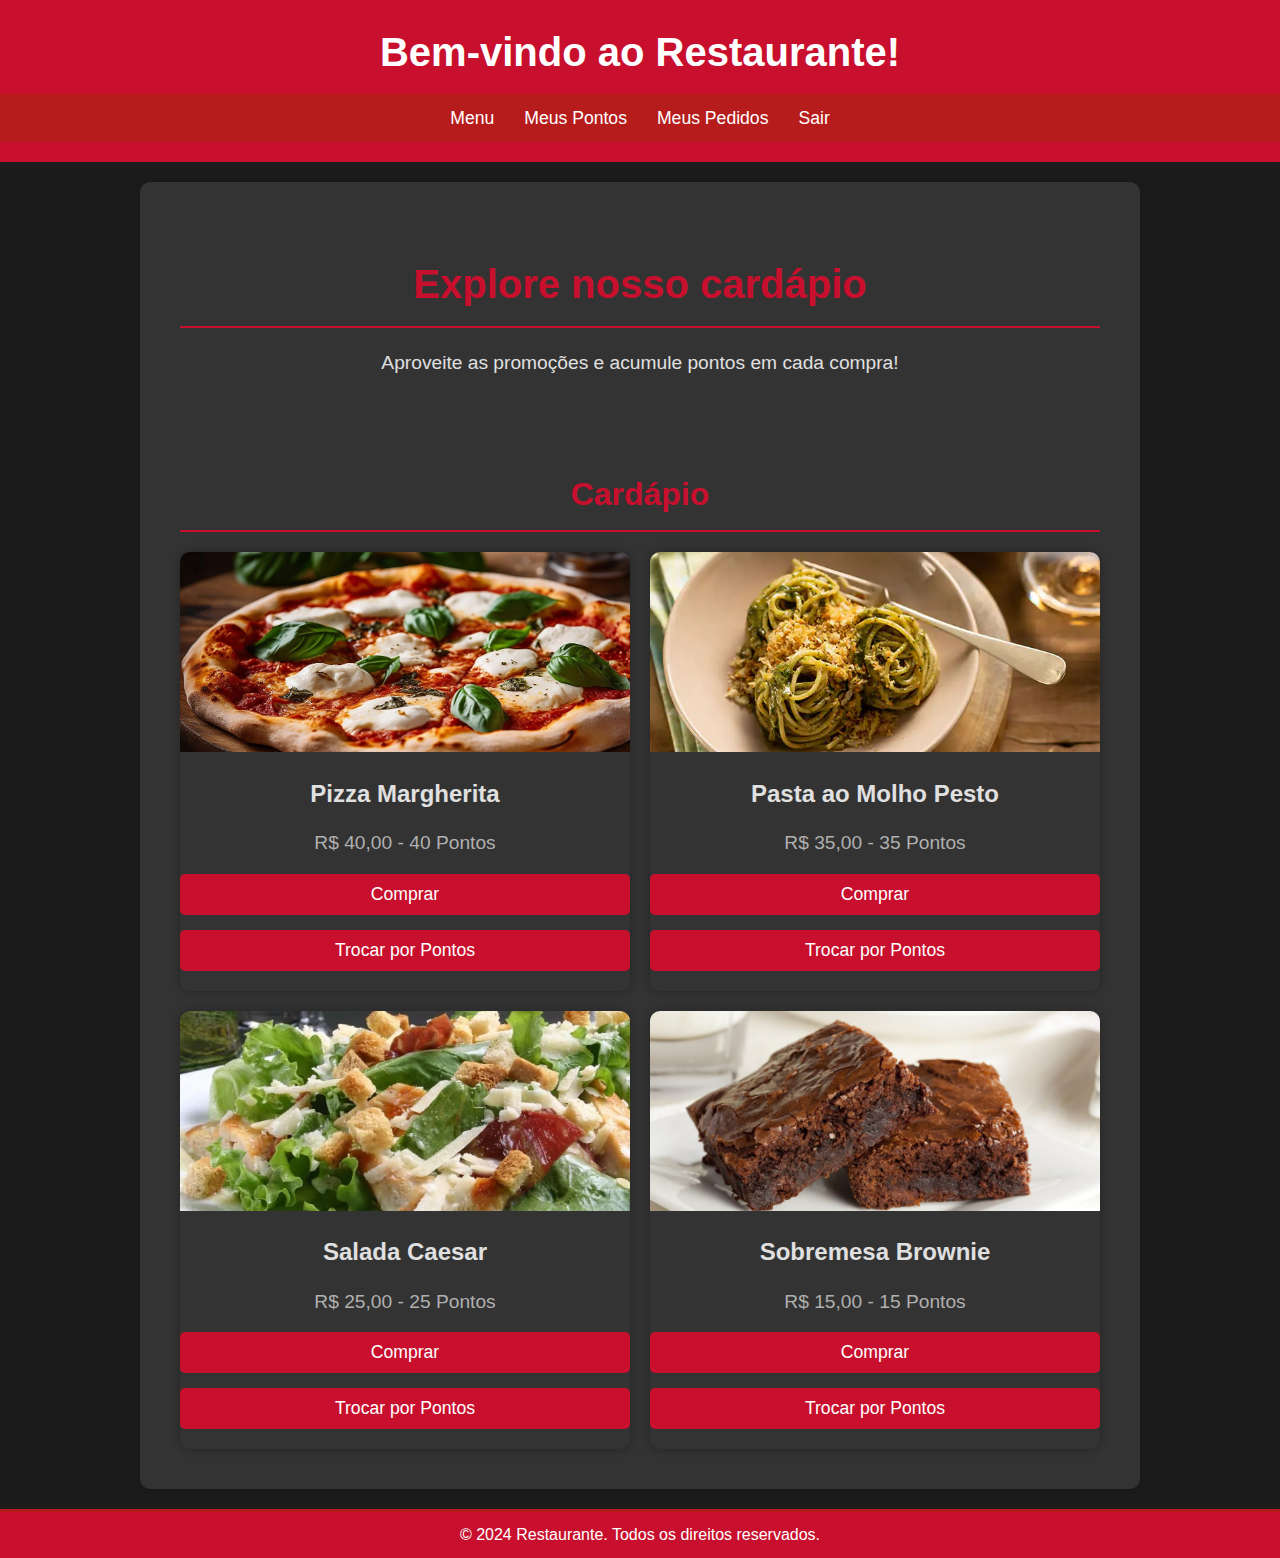
==== cliente_dashboard.html @ 96f49249 "mudanças_01" ====
<!DOCTYPE html>
<html lang="pt-BR">
<head>
    <meta charset="UTF-8">
    <meta name="viewport" content="width=device-width, initial-scale=1.0">
    <title>Dashboard do Cliente</title>
    <link rel="stylesheet" href="styles.css">
</head>
<body>
    <header>
        <h1>Bem-vindo ao Restaurante!</h1>
        <nav>
            <ul>
                <li><a href="cliente_dashboard.html">Menu</a></li>
                <li><a href="pontos.html">Meus Pontos</a></li>
                <li><a href="meu_pedido.html">Meus Pedidos</a></li>
                <li><a href="login.html">Sair</a></li>
            </ul>
        </nav>
    </header>

    <main>
        <section class="intro">
            <h2>Explore nosso cardápio</h2>
            <p>Aproveite as promoções e acumule pontos em cada compra!</p>
        </section>

        <section class="menu">
            <h2>Cardápio</h2>
            <div class="grid-container">
                <div class="grid-item">
                    <img src="./img/pizza.jpg" alt="Pizza">
                    <h3>Pizza Margherita</h3>
                    <p>R$ 40,00 - 40 Pontos</p>
                    <form>
                        <button>Comprar</button>
                        <p></p>
                        <button>Trocar por Pontos</button>
                    </form>
                </div>
                <div class="grid-item">
                    <img src="./img/pasta.webp" alt="Pasta">
                    <h3>Pasta ao Molho Pesto</h3>
                    <p>R$ 35,00 - 35 Pontos</p>
                    <form>
                        <button>Comprar</button>
                        <p></p>
                        <button>Trocar por Pontos</button>
                    </form>
                </div>
                <div class="grid-item">
                    <img src="./img/salada.webp" alt="Salada">
                    <h3>Salada Caesar</h3>
                    <p>R$ 25,00 - 25 Pontos</p>
                    <form>
                        <button>Comprar</button>
                        <p></p>
                        <button>Trocar por Pontos</button>
                    </form>
                </div>
                <div class="grid-item">
                    <img src="./img/brownie.jpg" alt="Sobremesa">
                    <h3>Sobremesa Brownie</h3>
                    <p>R$ 15,00 - 15 Pontos</p>
                    <form>
                        <button>Comprar</button>
                        <p></p>
                        <button>Trocar por Pontos</button>
                    </form>
                </div>
            </div>
        </section>
    </main>

    <footer>
        <p>&copy; 2024 Restaurante. Todos os direitos reservados.</p>
    </footer>
</body>
</html>
---- styles.css ----
/* Reseta estilos padrão */
* {
    margin: 0;
    padding: 0;
    box-sizing: border-box;
}

body {
    font-family: 'Arial', sans-serif;
    background-color: #1c1c1c; /* Preto */
    color: #e0e0e0; /* Cinza claro */
    line-height: 1.6;
}

header {
    background-color: #c8102e; /* Vermelho escuro */
    color: white;
    padding: 20px 0;
    text-align: center;
}

header h1 {
    font-size: 2.5em;
}

nav ul {
    list-style-type: none;
    display: flex;
    justify-content: center;
    background-color: #b71c1c; /* Vermelho mais escuro */
}

nav ul li {
    margin: 0 15px;
}

nav ul li a {
    color: white;
    text-decoration: none;
    font-size: 1.1em;
}

main {
    margin: 20px auto;
    padding: 20px;
    max-width: 1000px;
    background-color: #333; /* Preto escuro */
    border-radius: 10px;
    box-shadow: 0 0 10px rgba(0, 0, 0, 0.3);
}

h2 {
    margin-bottom: 20px;
    color: #c8102e; /* Vermelho escuro */
    font-size: 2em;
    border-bottom: 2px solid #c8102e; /* Vermelho escuro */
    padding-bottom: 10px;
}

form {
    display: flex;
    flex-direction: column;
    margin-bottom: 20px;
}

form label {
    margin-bottom: 10px;
    font-weight: bold;
    color: #e0e0e0; /* Cinza claro */
}

form input, form select, form textarea {
    padding: 10px;
    margin-bottom: 20px;
    border: 1px solid #444; /* Cinza escuro */
    border-radius: 5px;
    font-size: 1em;
    background-color: #333; /* Preto escuro */
    color: #e0e0e0; /* Cinza claro */
}

form button {
    padding: 10px 15px;
    font-size: 1.1em;
    color: white;
    background-color: #c8102e; /* Vermelho escuro */
    border: none;
    border-radius: 5px;
    cursor: pointer;
    transition: background-color 0.3s ease;
}

form button:hover {
    background-color: #b71c1c; /* Vermelho mais escuro */
}

table {
    width: 100%;
    border-collapse: collapse;
    margin-bottom: 20px;
}

table th, table td {
    padding: 15px;
    text-align: left;
    border-bottom: 1px solid #444; /* Cinza escuro */
}

table th {
    background-color: #c8102e; /* Vermelho escuro */
    color: white;
}

table tbody tr:nth-child(even) {
    background-color: #333; /* Preto escuro */
}

table tbody tr:hover {
    background-color: #444; /* Cinza escuro */
}

table button {
    padding: 5px 10px;
    font-size: 0.9em;
    color: white;
    background-color: #c8102e; /* Vermelho escuro */
    border: none;
    border-radius: 5px;
    cursor: pointer;
    transition: background-color 0.3s ease;
}

table button:hover {
    background-color: #b71c1c; /* Vermelho mais escuro */
}

footer {
    text-align: center;
    padding: 10px 0;
    background-color: #c8102e; /* Vermelho escuro */
    color: white;
    margin-top: 20px;
    border-top: 3px solid #b71c1c; /* Vermelho mais escuro */
}

/* Cabeçalho */
header {
    background-color: #c8102e; /* Vermelho escuro */
    color: white;
    padding: 20px 0;
    text-align: center;
}

header h1 {
    font-size: 2.5em;
    margin-bottom: 10px;
}

nav ul {
    list-style-type: none;
    display: flex;
    justify-content: center;
    background-color: #b71c1c; /* Vermelho mais escuro */
    padding: 10px 0;
}

nav ul li {
    margin: 0 15px;
}

nav ul li a {
    color: white;
    text-decoration: none;
    font-size: 1.1em;
}

nav ul li a:hover {
    text-decoration: underline;
}

/* Seção de Introdução */
.intro {
    text-align: center;
    padding: 50px 20px;
    background-color: #333; /* Preto escuro */
}

.intro h2 {
    font-size: 2.5em;
    color: #c8102e; /* Vermelho escuro */
    margin-bottom: 20px;
}

.intro p {
    font-size: 1.2em;
    margin-bottom: 20px;
}

/* Cardápio */
.menu {
    padding: 20px;
    max-width: 1200px;
    margin: auto;
}

.menu h2 {
    font-size: 2em;
    color: #c8102e; /* Vermelho escuro */
    margin-bottom: 20px;
    text-align: center;
}

.grid-container {
    display: grid;
    grid-template-columns: repeat(auto-fill, minmax(300px, 1fr));
    gap: 20px;
}

.grid-item {
    background-color: #333; /* Preto escuro */
    border-radius: 10px;
    box-shadow: 0 0 10px rgba(0, 0, 0, 0.3);
    overflow: hidden;
    text-align: center;
    transition: transform 0.3s ease;
}

.grid-item img {
    width: 100%;
    height: 200px;
    object-fit: cover;
}

.grid-item h3 {
    font-size: 1.5em;
    color: #e0e0e0; /* Cinza claro */
    margin: 15px 0;
}

.grid-item p {
    font-size: 1.2em;
    color: #b0b0b0; /* Cinza médio */
    margin-bottom: 15px;
}

.grid-item:hover {
    transform: scale(1.05);
}
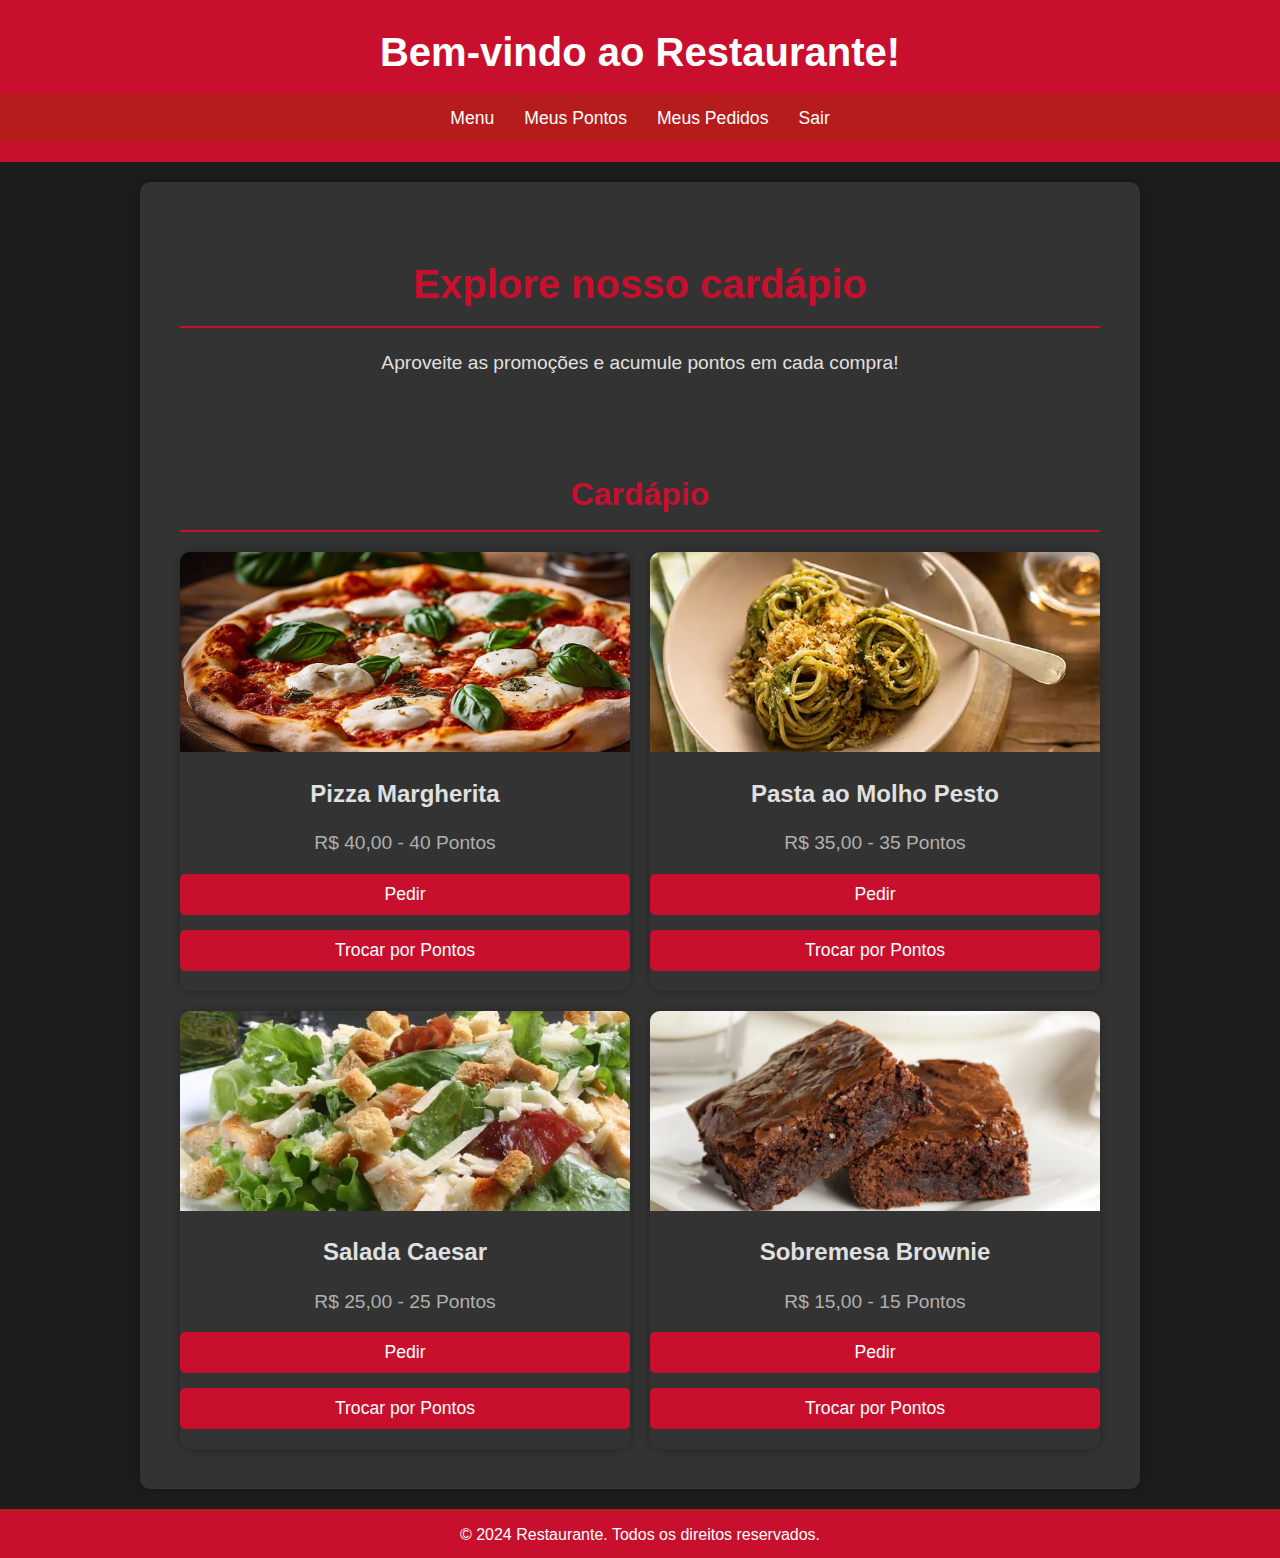
==== commit 30e44f28: "commit_FINAL" ====
--- a/cliente_dashboard.html
+++ b/cliente_dashboard.html
@@ -14,7 +14,7 @@
                 <li><a href="cliente_dashboard.html">Menu</a></li>
                 <li><a href="pontos.html">Meus Pontos</a></li>
                 <li><a href="meu_pedido.html">Meus Pedidos</a></li>
-                <li><a href="login.html">Sair</a></li>
+                <li><a href="index.html">Sair</a></li>
             </ul>
         </nav>
     </header>
@@ -33,7 +33,7 @@
                     <h3>Pizza Margherita</h3>
                     <p>R$ 40,00 - 40 Pontos</p>
                     <form>
-                        <button>Comprar</button>
+                        <button>Pedir</button>
                         <p></p>
                         <button>Trocar por Pontos</button>
                     </form>
@@ -43,7 +43,7 @@
                     <h3>Pasta ao Molho Pesto</h3>
                     <p>R$ 35,00 - 35 Pontos</p>
                     <form>
-                        <button>Comprar</button>
+                        <button>Pedir</button>
                         <p></p>
                         <button>Trocar por Pontos</button>
                     </form>
@@ -53,7 +53,7 @@
                     <h3>Salada Caesar</h3>
                     <p>R$ 25,00 - 25 Pontos</p>
                     <form>
-                        <button>Comprar</button>
+                        <button>Pedir</button>
                         <p></p>
                         <button>Trocar por Pontos</button>
                     </form>
@@ -63,7 +63,7 @@
                     <h3>Sobremesa Brownie</h3>
                     <p>R$ 15,00 - 15 Pontos</p>
                     <form>
-                        <button>Comprar</button>
+                        <button>Pedir</button>
                         <p></p>
                         <button>Trocar por Pontos</button>
                     </form>
